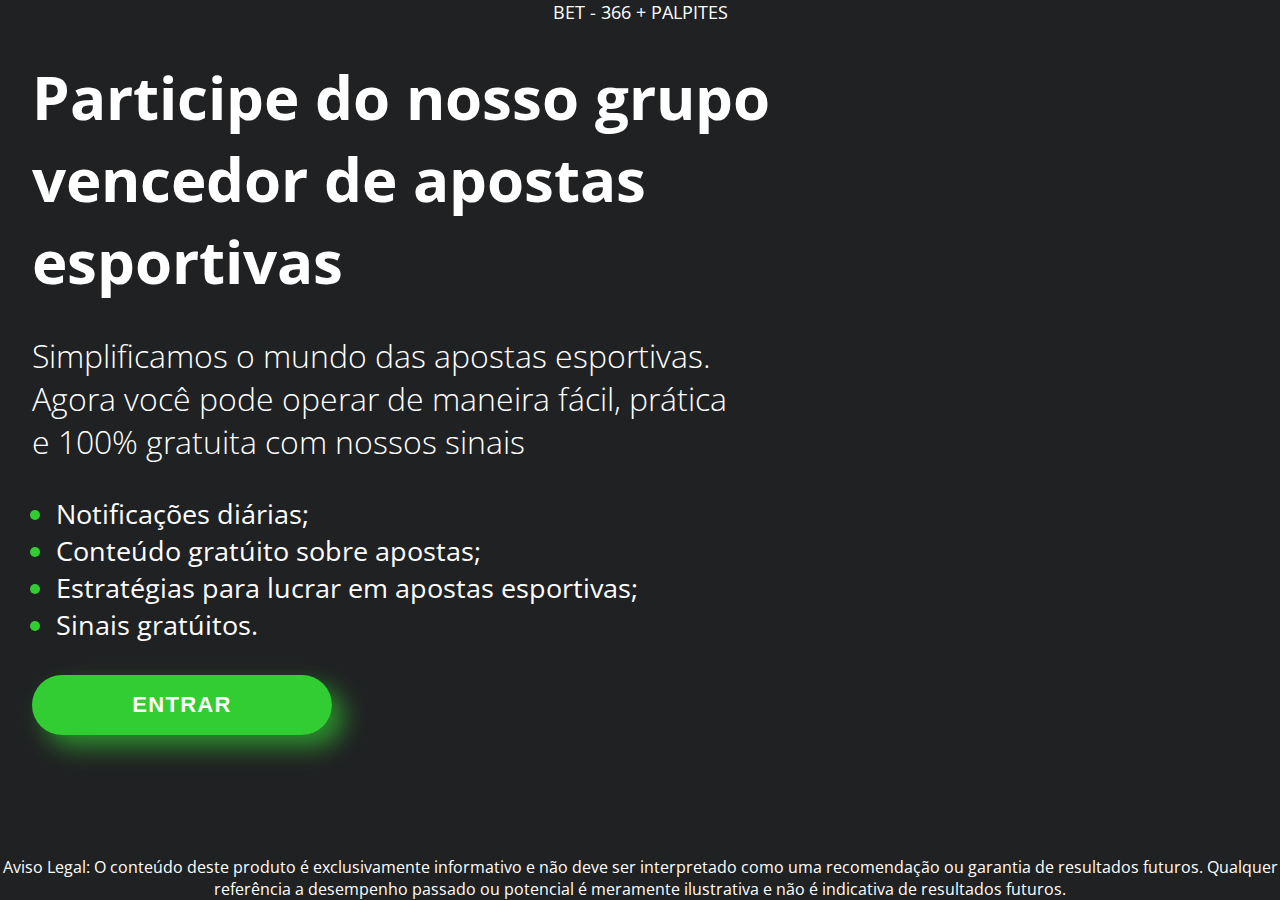
==== index.html @ fa219d07 "Add files via upload" ====
<!DOCTYPE html>
<html lang="en">
  <head>
    <meta charset="UTF-8" />
    <meta http-equiv="X-UA-Compatible" content="IE=edge" />
    <meta name="viewport" content="width=device-width, initial-scale=1.0" />
    <link rel="preconnect" href="https://fonts.googleapis.com">
    <link rel="preconnect" href="https://fonts.gstatic.com" crossorigin>
    <link href="https://fonts.googleapis.com/css2?family=Open+Sans&family=Roboto&family=Roboto+Mono&display=swap" rel="stylesheet">
    <link rel="stylesheet" href="style.css" />
    <link rel="icon" type="imagem/png" href="/img/Bet365_redondo_027b5b.png" />
    <title>BET - 366 + PALPITES</title>
  </head>

  <body>
    <div class="tudo">
      <header class="maincontainer">
        <p class="titulo">BET - 366 + PALPITES</p>
      </header>
      <div class="container">
        <div class="titulos">
          <h1 class="titulo_principal">
            Participe do nosso grupo vencedor de apostas esportivas
          </h1>
          <p class="titulo_sub">
            Simplificamos o mundo das apostas esportivas.<br />
            Agora você pode operar de maneira fácil, prática<br />
            e 100% gratuita com nossos sinais
          </p>
        </div>
        <div class="listas">
          <ul class="lista">
            <li class="green-dot"><span class="vantagem">Notificações diárias;</span></li>
            <li class="green-dot"><span class="vantagem">Conteúdo gratúito sobre apostas;</span></li>
            <li class="green-dot"><span class="vantagem">Estratégias para lucrar em apostas esportivas;</span></li>
            <li class="green-dot"><span class="vantagem">Sinais gratúitos.</span></li>
          </ul>
        </div>
        <div class="wrap">
          <a href="https://t.me/+j68y_Krjtno2OTVh"><button class="button" id="bt">entrar</button></a>
        </div>
      </div>

      <div class="footer">
        <p>
          Aviso Legal: O conteúdo deste produto é exclusivamente informativo e não deve ser interpretado como uma recomendação ou garantia de resultados futuros. Qualquer referência a desempenho passado ou potencial é meramente ilustrativa e não é indicativa de resultados futuros.
        </p>
      </div>
    </div>
  </body>
</html>
---- style.css ----
* {
    padding: 0;
    box-sizing: border-box;
    margin: 0;
    background-color: #202123;
    color: white;
    font-family: 'Open Sans', sans-serif;
}


body{
   height: 100%;
   width: 100%;
   position: absolute;
}

.tudo{
    display: flex;
    flex-direction: column;
    justify-content: space-between;
    width: 100%;
    height: 100%;
}


.container {
    height: 100%;
    width: 100%;
    align-content: flex-start; 
}

.maincontainer {
    display: flex;
    justify-content: center;
    margin-top: 0rem;
}
.titulo{
    font-size: large;
}

.titulos {
    display: flex;
    flex-direction: column;
    margin-left: 2rem;
    margin-top: 2rem;
    gap: 2rem;
    
}

.titulo_principal {
    width: 65%;
    font-size: 60px;
}

.listas {
    margin-left: 3.5rem;
    margin-top: 2rem;
}


.palavras {
    font-size: 13px;
}

.titulo_sub{
  font-size: 2rem;
  font-weight: 200;
}


.wrap {
    display: flex;
    align-items: center;
    justify-content: start;
    margin-top: 2rem;
    margin-left: 2rem;
  }
  
  .button {
    min-width: 300px;
    min-height: 60px;
    font-family: 'Nunito', sans-serif;
    font-size: 22px;
    text-transform: uppercase;
    letter-spacing: 1.3px;
    font-weight: 700;
    color: white;
    background: #32CD32;
  background: linear-gradient(90deg, #32CD32 0%, #32CD32 100%);
    border: none;
    border-radius: 1000px;
    box-shadow: 12px 12px 24px rgba(50,205,50,.64);
    transition: all 0.3s ease-in-out 0s;
    cursor: pointer;
    outline: none;
    position: relative;
    padding: 10px;
    }
  
  button::before {
  content: '';
    border-radius: 1000px;
    min-width: calc(100% + 12px);
    min-height: calc(100% + 12px);
    border: 6px solid rgb(13, 231, 13);
    box-shadow: 0 0 60px rgba(50,205,50,.64);
    position: absolute;
    top: 50%;
    left: 50%;
    transform: translate(-50%, -50%);
    opacity: 0;
    transition: all .3s ease-in-out 0s;
  }
  
  .button:hover, .button:focus {
    color: whitesmoke;
    transform: translateY(-6px);
  }
  
  button:hover::before, button:focus::before {
    opacity: 1;
  }
  
  button:hover::after, button:focus::after {
    animation: none;
    display: none;
  }
  
  .footer{
    text-align: center;
    margin-bottom: 0px;   
    width: 100%;
}

@media (max-width:425px){
    .footer{
        margin-top: 7rem;
    }
}


.green-dot{
  color: #32CD32;
  font-size: 1.7rem;  
}

.vantagem{
  color: white;
}
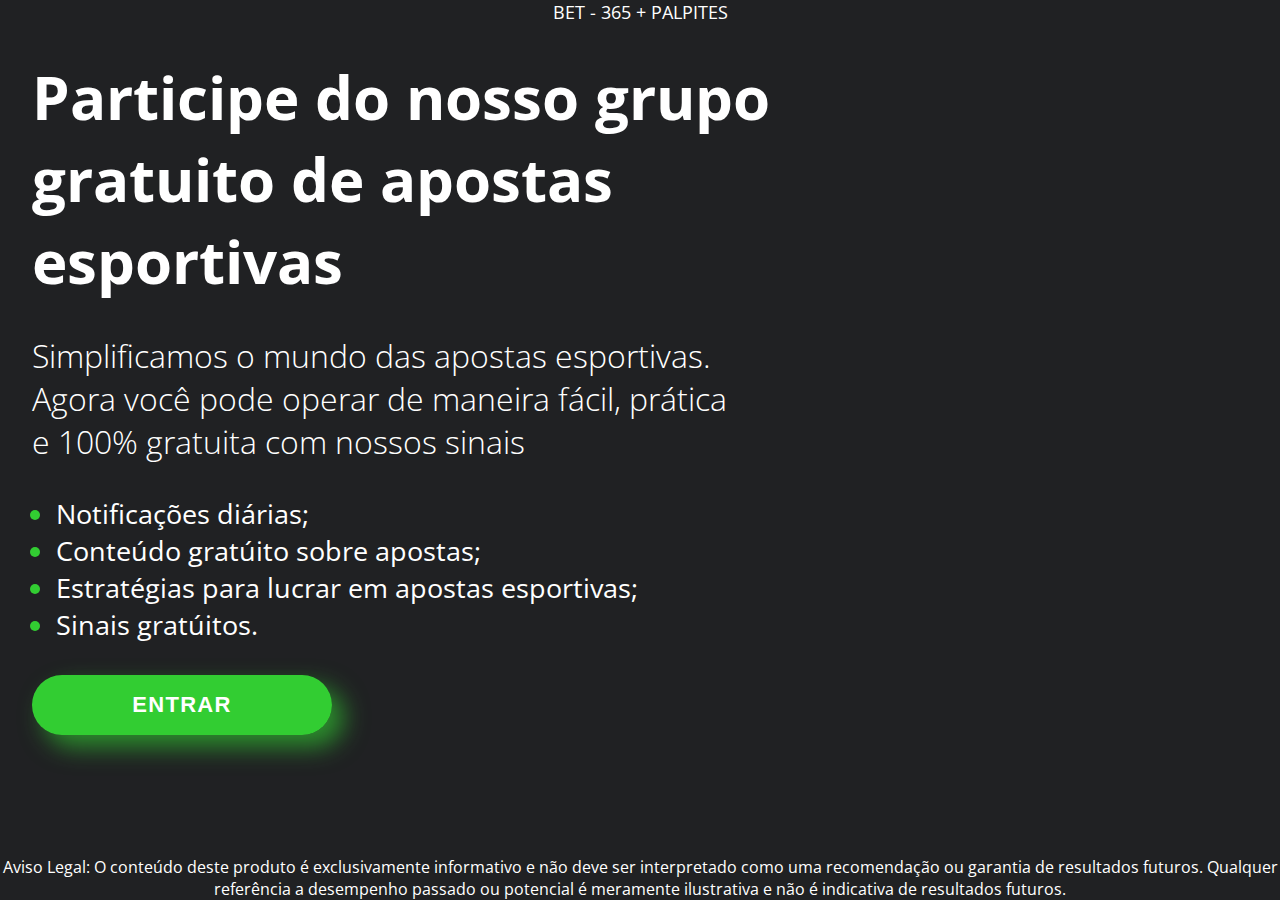
==== commit 06bc82a2: "Update index.html" ====
--- a/index.html
+++ b/index.html
@@ -9,18 +9,18 @@
     <link href="https://fonts.googleapis.com/css2?family=Open+Sans&family=Roboto&family=Roboto+Mono&display=swap" rel="stylesheet">
     <link rel="stylesheet" href="style.css" />
     <link rel="icon" type="imagem/png" href="/img/Bet365_redondo_027b5b.png" />
-    <title>BET - 366 + PALPITES</title>
+    <title>BET - 365 + PALPITES</title>
   </head>
 
   <body>
     <div class="tudo">
       <header class="maincontainer">
-        <p class="titulo">BET - 366 + PALPITES</p>
+        <p class="titulo">BET - 365 + PALPITES</p>
       </header>
       <div class="container">
         <div class="titulos">
           <h1 class="titulo_principal">
-            Participe do nosso grupo vencedor de apostas esportivas
+            Participe do nosso grupo gratuito de apostas esportivas
           </h1>
           <p class="titulo_sub">
             Simplificamos o mundo das apostas esportivas.<br />
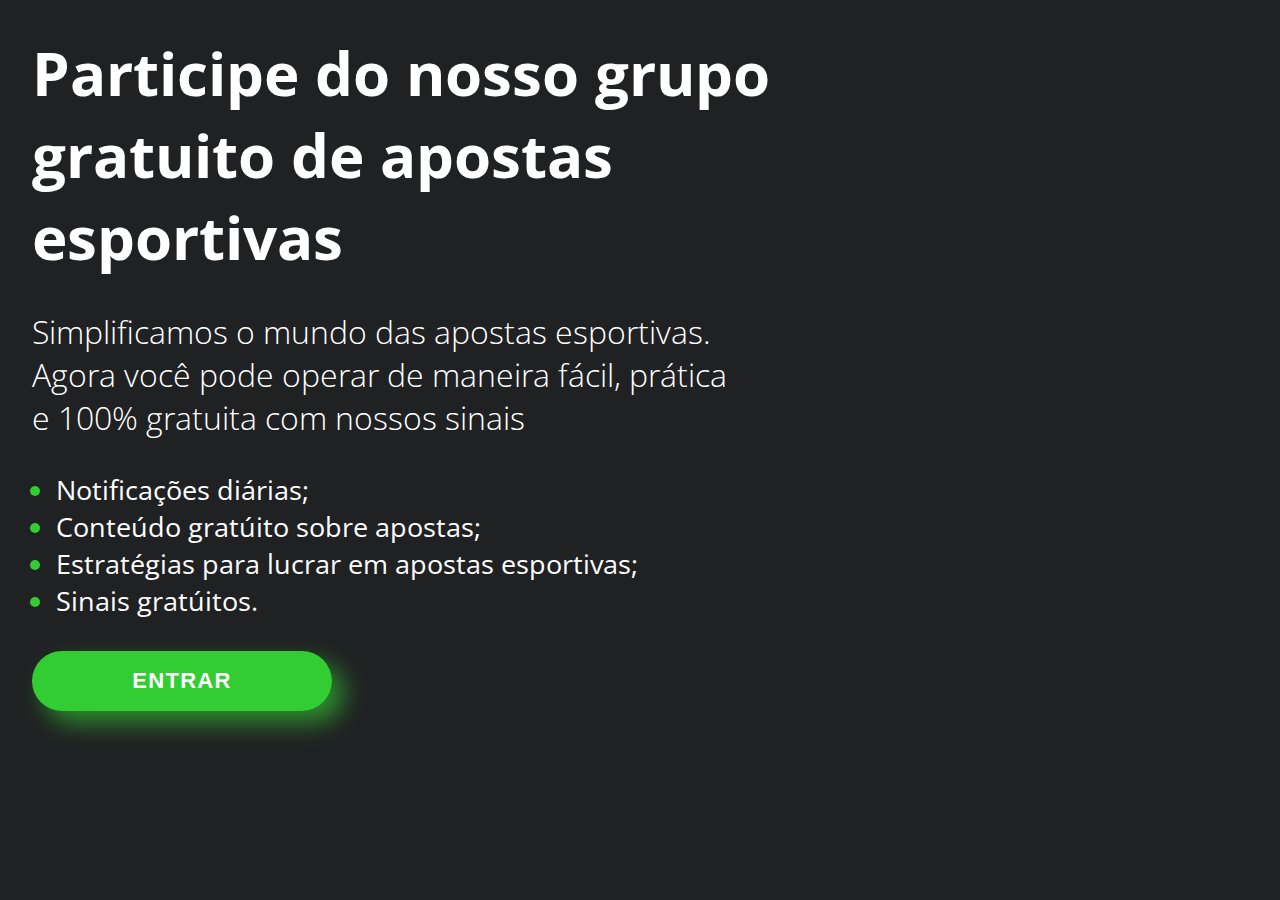
==== commit 3716c57a: "Add files via upload" ====
--- a/index.html
+++ b/index.html
@@ -41,11 +41,11 @@
         </div>
       </div>
 
-      <div class="footer">
+      <!-- <footer class="footer">
         <p>
           Aviso Legal: O conteúdo deste produto é exclusivamente informativo e não deve ser interpretado como uma recomendação ou garantia de resultados futuros. Qualquer referência a desempenho passado ou potencial é meramente ilustrativa e não é indicativa de resultados futuros.
         </p>
-      </div>
+      </footer> -->
     </div>
   </body>
 </html>
--- a/style.css
+++ b/style.css
@@ -13,6 +13,7 @@
    height: 100%;
    width: 100%;
    position: absolute;
+   min-height: 100vh;
 }
 
 .tudo{
@@ -28,6 +29,7 @@
     height: 100%;
     width: 100%;
     align-content: flex-start; 
+    position: absolute;
 }
 
 .maincontainer {
@@ -128,15 +130,17 @@
   }
   
   .footer{
+    position: fixed;
     text-align: center;
-    margin-bottom: 0px;   
+    bottom: 0px;   
     width: 100%;
+    min-height: 50px;
 }
 
-@media (max-width:425px){
-    .footer{
-        margin-top: 7rem;
-    }
+@media screen and (max-width: 768px) {
+  footer{
+    top: 56rem;
+  }
 }
 
 
